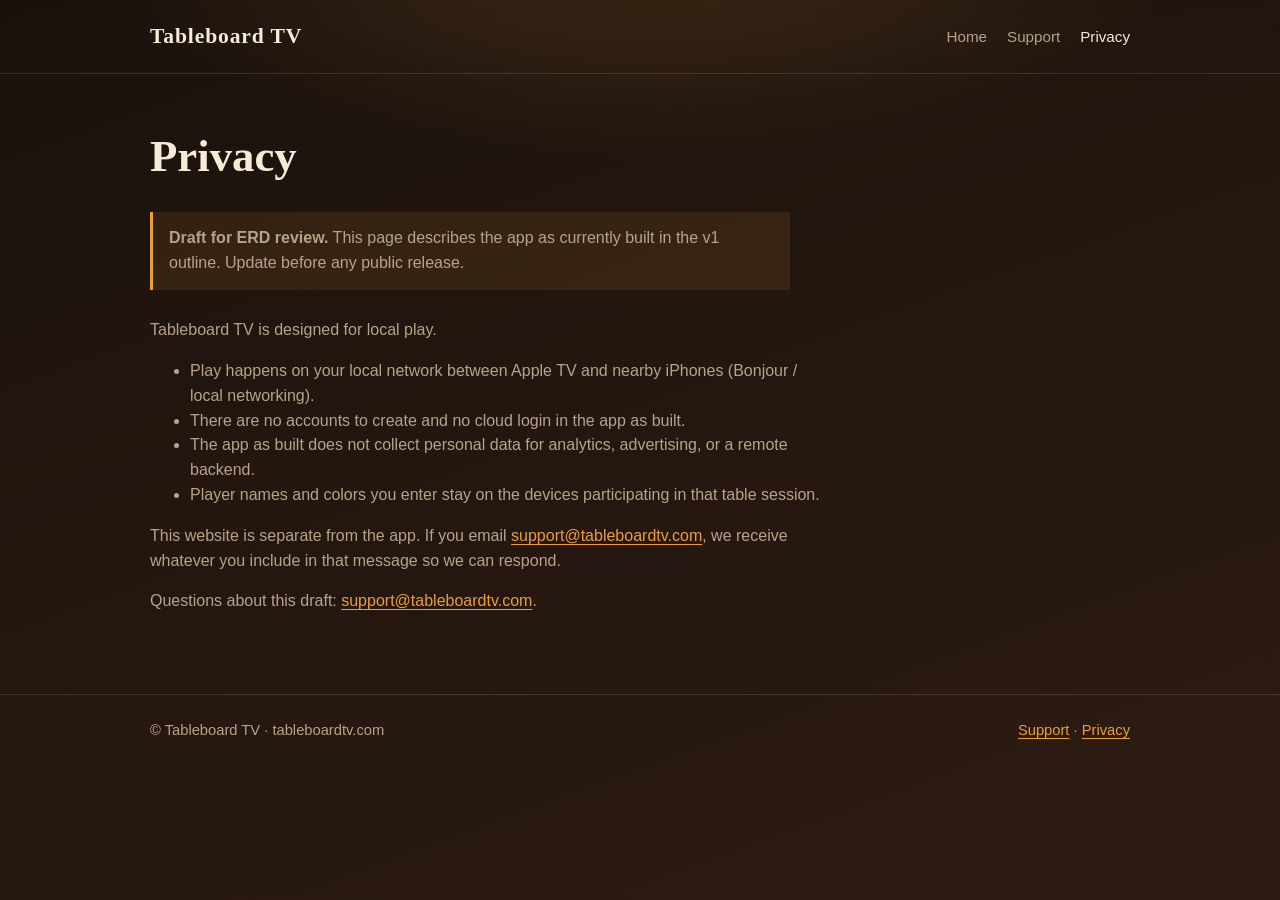
==== privacy.html @ 42b8b1a8 "Add Tableboard TV outline site (home, support, privacy draft)" ====
<!DOCTYPE html>
<html lang="en">
<head>
  <meta charset="utf-8">
  <meta name="viewport" content="width=device-width, initial-scale=1">
  <title>Privacy · Tableboard TV</title>
  <meta name="description" content="Privacy information for Tableboard TV.">
  <link rel="stylesheet" href="styles.css">
</head>
<body>
  <header class="site-header">
    <div class="wrap">
      <a class="brand" href="index.html">Tableboard TV</a>
      <nav class="nav" aria-label="Primary">
        <a href="index.html">Home</a>
        <a href="support.html">Support</a>
        <a href="privacy.html" aria-current="page">Privacy</a>
      </nav>
    </div>
  </header>

  <main class="page">
    <div class="wrap">
      <h1>Privacy</h1>
      <p class="draft-note"><strong>Draft for ERD review.</strong> This page describes the app as currently built in the v1 outline. Update before any public release.</p>

      <p>Tableboard TV is designed for local play.</p>
      <ul>
        <li>Play happens on your local network between Apple TV and nearby iPhones (Bonjour / local networking).</li>
        <li>There are no accounts to create and no cloud login in the app as built.</li>
        <li>The app as built does not collect personal data for analytics, advertising, or a remote backend.</li>
        <li>Player names and colors you enter stay on the devices participating in that table session.</li>
      </ul>
      <p>This website is separate from the app. If you email <a href="mailto:support@tableboardtv.com">support@tableboardtv.com</a>, we receive whatever you include in that message so we can respond.</p>
      <p>Questions about this draft: <a href="mailto:support@tableboardtv.com">support@tableboardtv.com</a>.</p>
    </div>
  </main>

  <footer class="site-footer">
    <div class="wrap">
      <span>© Tableboard TV · tableboardtv.com</span>
      <span>
        <a href="support.html">Support</a>
        ·
        <a href="privacy.html">Privacy</a>
      </span>
    </div>
  </footer>
</body>
</html>
---- styles.css ----
:root {
  --bg-top: #1a120d;
  --bg-bottom: #2e1c12;
  --felt: #24472e;
  --amber: #eb9e38;
  --cream: #f5ebd6;
  --muted: #b8a389;
  --card: rgba(255, 255, 255, 0.06);
  --stroke: rgba(255, 255, 255, 0.12);
  --danger: #c74747;
  --max: 980px;
  --font-display: "Iowan Old Style", "Palatino Linotype", Palatino, "Book Antiqua", Georgia, serif;
  --font-body: "Avenir Next", "Segoe UI", "Helvetica Neue", sans-serif;
}

*,
*::before,
*::after {
  box-sizing: border-box;
}

html {
  scroll-behavior: smooth;
}

body {
  margin: 0;
  min-height: 100vh;
  font-family: var(--font-body);
  color: var(--cream);
  background:
    radial-gradient(ellipse 80% 50% at 50% -10%, rgba(235, 158, 56, 0.18), transparent 55%),
    linear-gradient(160deg, var(--bg-top), var(--bg-bottom));
  line-height: 1.55;
}

a {
  color: var(--amber);
  text-decoration-thickness: 1px;
  text-underline-offset: 0.18em;
}

a:hover {
  color: var(--cream);
}

.wrap {
  width: min(100% - 2.5rem, var(--max));
  margin-inline: auto;
}

.site-header {
  padding: 1.25rem 0;
  border-bottom: 1px solid var(--stroke);
  backdrop-filter: blur(8px);
}

.site-header .wrap {
  display: flex;
  align-items: center;
  justify-content: space-between;
  gap: 1rem;
}

.brand {
  font-family: var(--font-display);
  font-size: 1.35rem;
  font-weight: 700;
  letter-spacing: 0.04em;
  color: var(--cream);
  text-decoration: none;
}

.nav {
  display: flex;
  gap: 1.25rem;
  font-size: 0.95rem;
}

.nav a {
  color: var(--muted);
  text-decoration: none;
}

.nav a:hover,
.nav a[aria-current="page"] {
  color: var(--cream);
}

.hero {
  padding: 5.5rem 0 4rem;
  text-align: center;
}

.hero-brand {
  margin: 0 0 1rem;
  font-family: var(--font-display);
  font-size: clamp(2.8rem, 8vw, 4.6rem);
  font-weight: 700;
  letter-spacing: 0.03em;
  line-height: 1.05;
  color: var(--cream);
  text-shadow: 0 12px 40px rgba(0, 0, 0, 0.45);
}

.hero p {
  margin: 0 auto;
  max-width: 34rem;
  font-size: 1.2rem;
  color: var(--muted);
}

.hero-cta {
  margin-top: 1.75rem;
  display: inline-block;
  padding: 0.85rem 1.4rem;
  border-radius: 999px;
  background: var(--amber);
  color: #1a120d;
  font-weight: 700;
  text-decoration: none;
}

.hero-cta:hover {
  color: #1a120d;
  filter: brightness(1.05);
}

.section {
  padding: 3.5rem 0;
  border-top: 1px solid var(--stroke);
}

.section h2 {
  margin: 0 0 0.75rem;
  font-family: var(--font-display);
  font-size: clamp(1.8rem, 4vw, 2.4rem);
  font-weight: 700;
}

.section > .wrap > .lede {
  margin: 0 0 2rem;
  max-width: 36rem;
  color: var(--muted);
  font-size: 1.05rem;
}

.steps {
  display: grid;
  gap: 1.5rem;
  grid-template-columns: repeat(3, 1fr);
  list-style: none;
  margin: 0;
  padding: 0;
}

.steps li {
  padding: 1.4rem 1.35rem;
  background: var(--card);
  border: 1px solid var(--stroke);
  border-radius: 18px;
}

.steps .num {
  display: block;
  margin-bottom: 0.55rem;
  font-family: var(--font-display);
  font-size: 1.6rem;
  color: var(--amber);
}

.steps h3 {
  margin: 0 0 0.4rem;
  font-size: 1.15rem;
}

.steps p {
  margin: 0;
  color: var(--muted);
  font-size: 0.98rem;
}

.game-block {
  display: grid;
  gap: 1.5rem;
  grid-template-columns: 1.1fr 0.9fr;
  align-items: center;
}

.game-block p {
  margin: 0 0 0.85rem;
  color: var(--muted);
}

.felt-panel {
  min-height: 220px;
  border-radius: 24px;
  background:
    radial-gradient(circle at 30% 40%, rgba(255, 255, 255, 0.08), transparent 45%),
    linear-gradient(145deg, #2f5a3a, var(--felt));
  border: 1px solid rgba(255, 255, 255, 0.14);
  box-shadow: inset 0 0 40px rgba(0, 0, 0, 0.25);
  display: grid;
  place-items: center;
  gap: 1rem;
  grid-auto-flow: column;
  padding: 1.5rem;
}

.mini-card {
  width: 72px;
  height: 104px;
  border-radius: 10px;
  display: grid;
  place-items: center;
  font-family: var(--font-display);
  font-size: 1.35rem;
  font-weight: 700;
  box-shadow: 0 10px 24px rgba(0, 0, 0, 0.35);
}

.mini-card.face {
  background: #faf6ee;
  color: var(--danger);
}

.mini-card.back {
  background: #6b2e24;
  color: var(--cream);
}

.coming {
  text-align: center;
  padding: 3rem 0 4.5rem;
}

.coming p {
  margin: 0.5rem auto 0;
  max-width: 28rem;
  color: var(--muted);
}

.badge {
  display: inline-block;
  margin-bottom: 0.75rem;
  padding: 0.35rem 0.8rem;
  border-radius: 999px;
  border: 1px solid rgba(235, 158, 56, 0.45);
  color: var(--amber);
  font-size: 0.85rem;
  letter-spacing: 0.04em;
  text-transform: uppercase;
}

.site-footer {
  border-top: 1px solid var(--stroke);
  padding: 1.5rem 0 2rem;
  color: var(--muted);
  font-size: 0.92rem;
}

.site-footer .wrap {
  display: flex;
  flex-wrap: wrap;
  gap: 0.75rem 1.5rem;
  justify-content: space-between;
}

.page {
  padding: 3rem 0 4rem;
}

.page h1 {
  margin: 0 0 1rem;
  font-family: var(--font-display);
  font-size: clamp(2rem, 5vw, 2.8rem);
}

.page p,
.page li {
  color: var(--muted);
  max-width: 40rem;
}

.draft-note {
  margin: 1.25rem 0 1.75rem;
  padding: 0.9rem 1rem;
  border-left: 3px solid var(--amber);
  background: rgba(235, 158, 56, 0.1);
  color: var(--cream);
  max-width: 40rem;
}

@media (max-width: 800px) {
  .steps,
  .game-block {
    grid-template-columns: 1fr;
  }

  .hero {
    padding-top: 3.5rem;
  }
}
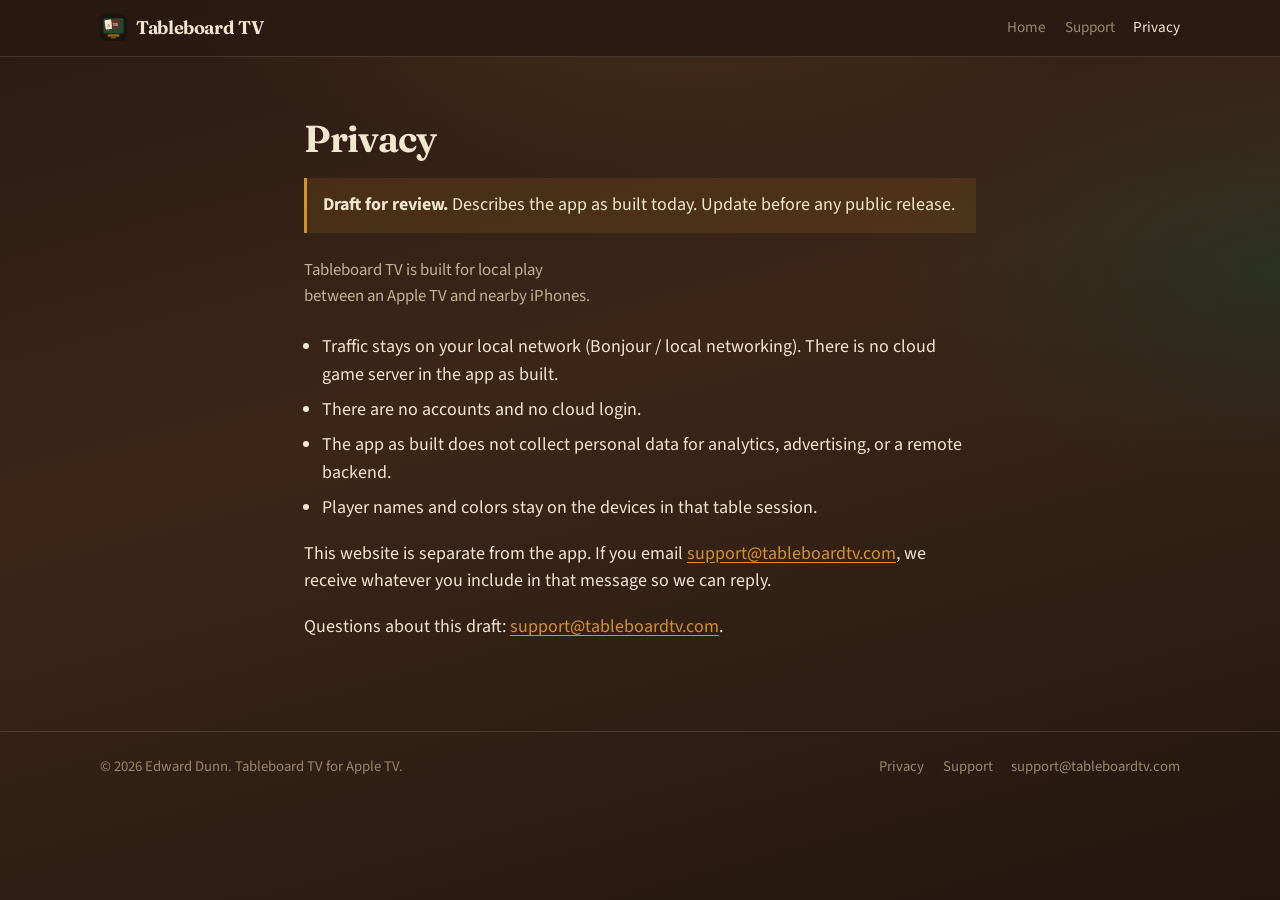
==== commit 99a78b6e: "Redo marketing site with felt-and-wood craft and real TV shots. Replace the outline pages with a han" ====
--- a/privacy.html
+++ b/privacy.html
@@ -4,46 +4,58 @@
   <meta charset="utf-8">
   <meta name="viewport" content="width=device-width, initial-scale=1">
   <title>Privacy · Tableboard TV</title>
-  <meta name="description" content="Privacy information for Tableboard TV.">
+  <meta name="description" content="Privacy draft for Tableboard TV: local network play, no accounts, no data collected by the app as built.">
+  <meta name="theme-color" content="#1e3a28">
+  <link rel="icon" href="favicon.svg" type="image/svg+xml">
+  <link rel="preconnect" href="https://fonts.googleapis.com">
+  <link rel="preconnect" href="https://fonts.gstatic.com" crossorigin>
+  <link href="https://fonts.googleapis.com/css2?family=Fraunces:opsz,wght@9..144,500;9..144,650&family=Source+Sans+3:wght@400;600;700&display=swap" rel="stylesheet">
   <link rel="stylesheet" href="styles.css">
 </head>
 <body>
+  <a class="skip" href="#main">Skip to content</a>
+
   <header class="site-header">
-    <div class="wrap">
-      <a class="brand" href="index.html">Tableboard TV</a>
-      <nav class="nav" aria-label="Primary">
-        <a href="index.html">Home</a>
-        <a href="support.html">Support</a>
-        <a href="privacy.html" aria-current="page">Privacy</a>
-      </nav>
-    </div>
+    <nav class="nav" aria-label="Primary">
+      <a class="brand" href="./">
+        <img class="brand-mark" src="favicon.svg" width="28" height="28" alt="">
+        <span>Tableboard TV</span>
+      </a>
+      <ul class="nav-links">
+        <li><a href="./">Home</a></li>
+        <li><a href="support.html">Support</a></li>
+        <li><a href="privacy.html" aria-current="page">Privacy</a></li>
+      </ul>
+    </nav>
   </header>
 
-  <main class="page">
-    <div class="wrap">
+  <main id="main" class="page">
+    <div class="page-narrow">
       <h1>Privacy</h1>
-      <p class="draft-note"><strong>Draft for ERD review.</strong> This page describes the app as currently built in the v1 outline. Update before any public release.</p>
+      <p class="draft-note"><strong>Draft for review.</strong> Describes the app as built today. Update before any public release.</p>
 
-      <p>Tableboard TV is designed for local play.</p>
+      <p class="lede">Tableboard TV is built for local play between an Apple TV and nearby iPhones.</p>
+
       <ul>
-        <li>Play happens on your local network between Apple TV and nearby iPhones (Bonjour / local networking).</li>
-        <li>There are no accounts to create and no cloud login in the app as built.</li>
+        <li>Traffic stays on your local network (Bonjour / local networking). There is no cloud game server in the app as built.</li>
+        <li>There are no accounts and no cloud login.</li>
         <li>The app as built does not collect personal data for analytics, advertising, or a remote backend.</li>
-        <li>Player names and colors you enter stay on the devices participating in that table session.</li>
+        <li>Player names and colors stay on the devices in that table session.</li>
       </ul>
-      <p>This website is separate from the app. If you email <a href="mailto:support@tableboardtv.com">support@tableboardtv.com</a>, we receive whatever you include in that message so we can respond.</p>
+
+      <p>This website is separate from the app. If you email <a href="mailto:support@tableboardtv.com">support@tableboardtv.com</a>, we receive whatever you include in that message so we can reply.</p>
       <p>Questions about this draft: <a href="mailto:support@tableboardtv.com">support@tableboardtv.com</a>.</p>
     </div>
   </main>
 
   <footer class="site-footer">
-    <div class="wrap">
-      <span>© Tableboard TV · tableboardtv.com</span>
-      <span>
+    <div class="wrap footer-inner">
+      <p>&copy; 2026 Edward Dunn. Tableboard TV for Apple TV.</p>
+      <div class="footer-links">
+        <a href="privacy.html">Privacy</a>
         <a href="support.html">Support</a>
-        ·
-        <a href="privacy.html">Privacy</a>
-      </span>
+        <a href="mailto:support@tableboardtv.com">support@tableboardtv.com</a>
+      </div>
     </div>
   </footer>
 </body>
--- a/styles.css
+++ b/styles.css
@@ -1,16 +1,26 @@
+/* Tableboard TV — felt table, wood room, printed-card box. */
+
 :root {
-  --bg-top: #1a120d;
-  --bg-bottom: #2e1c12;
-  --felt: #24472e;
-  --amber: #eb9e38;
-  --cream: #f5ebd6;
-  --muted: #b8a389;
-  --card: rgba(255, 255, 255, 0.06);
-  --stroke: rgba(255, 255, 255, 0.12);
-  --danger: #c74747;
-  --max: 980px;
-  --font-display: "Iowan Old Style", "Palatino Linotype", Palatino, "Book Antiqua", Georgia, serif;
-  --font-body: "Avenir Next", "Segoe UI", "Helvetica Neue", sans-serif;
+  --felt: #1e3a28;
+  --felt-deep: #15281c;
+  --wood: #2a1a12;
+  --wood-mid: #3d2618;
+  --ink: #f3e6d0;
+  --ink-dim: #c4b094;
+  --muted: #9a866c;
+  --amber: #d4922a;
+  --amber-ink: #1a120c;
+  --card-face: #f7f0e4;
+  --card-back: #6b2a22;
+  --suit-red: #b83333;
+  --suit-black: #1c1612;
+  --line: rgba(243, 230, 208, 0.14);
+  --line-strong: rgba(243, 230, 208, 0.28);
+  --max: 1080px;
+  --pad: clamp(1.15rem, 4vw, 2.25rem);
+  --display: "Fraunces", "Iowan Old Style", "Palatino Linotype", Palatino, Georgia, serif;
+  --sans: "Source Sans 3", "Avenir Next", "Segoe UI", "Helvetica Neue", sans-serif;
+  --theme-color: #1e3a28;
 }
 
 *,
@@ -23,281 +33,660 @@
   scroll-behavior: smooth;
 }
 
+@media (prefers-reduced-motion: reduce) {
+  html {
+    scroll-behavior: auto;
+  }
+
+  *,
+  *::before,
+  *::after {
+    animation: none !important;
+    transition: none !important;
+  }
+}
+
 body {
   margin: 0;
   min-height: 100vh;
-  font-family: var(--font-body);
-  color: var(--cream);
+  color: var(--ink);
+  font: 18px/1.55 var(--sans);
+  -webkit-font-smoothing: antialiased;
+  text-rendering: optimizeLegibility;
   background:
-    radial-gradient(ellipse 80% 50% at 50% -10%, rgba(235, 158, 56, 0.18), transparent 55%),
-    linear-gradient(160deg, var(--bg-top), var(--bg-bottom));
-  line-height: 1.55;
+    radial-gradient(ellipse 70% 45% at 50% -5%, rgba(212, 146, 42, 0.14), transparent 55%),
+    radial-gradient(ellipse 50% 40% at 100% 30%, rgba(30, 58, 40, 0.55), transparent 60%),
+    linear-gradient(165deg, var(--wood) 0%, var(--wood-mid) 42%, #23160f 100%);
+  background-attachment: fixed;
+}
+
+img,
+svg {
+  max-width: 100%;
+  height: auto;
+  vertical-align: middle;
 }
 
 a {
   color: var(--amber);
-  text-decoration-thickness: 1px;
-  text-underline-offset: 0.18em;
+  text-underline-offset: 0.16em;
 }
 
 a:hover {
-  color: var(--cream);
+  color: var(--ink);
+}
+
+a:focus-visible {
+  outline: 2px solid var(--amber);
+  outline-offset: 3px;
+  border-radius: 3px;
+}
+
+.skip {
+  position: absolute;
+  left: -9999px;
+  top: 0;
+}
+
+.skip:focus {
+  left: var(--pad);
+  top: 0.75rem;
+  z-index: 100;
+  background: var(--ink);
+  color: var(--wood);
+  padding: 0.5rem 0.75rem;
+  text-decoration: none;
 }
 
 .wrap {
-  width: min(100% - 2.5rem, var(--max));
+  width: min(100% - 2 * var(--pad), var(--max));
   margin-inline: auto;
 }
 
+/* Header */
+
 .site-header {
-  padding: 1.25rem 0;
-  border-bottom: 1px solid var(--stroke);
-  backdrop-filter: blur(8px);
-}
-
-.site-header .wrap {
+  position: sticky;
+  top: 0;
+  z-index: 20;
+  background: color-mix(in srgb, var(--wood) 88%, transparent);
+  border-bottom: 1px solid var(--line);
+}
+
+.nav {
   display: flex;
   align-items: center;
   justify-content: space-between;
   gap: 1rem;
+  padding: 0.85rem 0;
+  width: min(100% - 2 * var(--pad), var(--max));
+  margin-inline: auto;
 }
 
 .brand {
-  font-family: var(--font-display);
+  display: inline-flex;
+  align-items: center;
+  gap: 0.55rem;
+  color: var(--ink);
+  text-decoration: none;
+  font-family: var(--display);
+  font-weight: 650;
+  font-size: 1.15rem;
+  letter-spacing: -0.02em;
+}
+
+.brand:hover {
+  color: var(--ink);
+}
+
+.brand-mark {
+  flex: none;
+  width: 1.7rem;
+  height: 1.7rem;
+  border-radius: 0.35rem;
+}
+
+.nav-links {
+  display: flex;
+  gap: 1.15rem;
+  list-style: none;
+  margin: 0;
+  padding: 0;
+  font-size: 0.95rem;
+}
+
+.nav-links a {
+  color: var(--muted);
+  text-decoration: none;
+}
+
+.nav-links a:hover,
+.nav-links a[aria-current="page"] {
+  color: var(--ink);
+}
+
+/* Hero — one composition, brand first, full-bleed visual */
+
+.hero {
+  position: relative;
+  min-height: min(92vh, 860px);
+  display: grid;
+  align-items: end;
+  overflow: hidden;
+  border-bottom: 1px solid var(--line);
+}
+
+.hero-visual {
+  position: absolute;
+  inset: 0;
+  z-index: 0;
+}
+
+.hero-visual img {
+  width: 100%;
+  height: 100%;
+  object-fit: cover;
+  object-position: center top;
+  display: block;
+}
+
+.hero-visual::after {
+  content: "";
+  position: absolute;
+  inset: 0;
+  background:
+    linear-gradient(90deg, rgba(26, 16, 10, 0.88) 0%, rgba(26, 16, 10, 0.55) 42%, rgba(26, 16, 10, 0.28) 100%),
+    linear-gradient(0deg, rgba(26, 16, 10, 0.92) 0%, transparent 48%);
+}
+
+.hero-inner {
+  position: relative;
+  z-index: 1;
+  padding: clamp(4.5rem, 12vw, 7rem) 0 clamp(2.5rem, 6vw, 3.75rem);
+  max-width: 34rem;
+  animation: rise 700ms ease both;
+}
+
+.wordmark {
+  margin: 0 0 0.85rem;
+  font-family: var(--display);
+  font-size: clamp(2.55rem, 7vw, 3.6rem);
+  font-weight: 650;
+  letter-spacing: -0.03em;
+  line-height: 1.02;
+  color: var(--ink);
+}
+
+.hero h1 {
+  margin: 0 0 0.85rem;
+  font-family: var(--display);
+  font-size: clamp(1.35rem, 3vw, 1.7rem);
+  font-weight: 500;
+  letter-spacing: -0.02em;
+  line-height: 1.28;
+  color: var(--ink);
+  max-width: 22ch;
+}
+
+.lede {
+  margin: 0 0 1.35rem;
+  color: var(--ink-dim);
+  font-size: 1.05rem;
+  max-width: 36ch;
+}
+
+.hero-cta {
+  display: flex;
+  flex-wrap: wrap;
+  align-items: center;
+  gap: 0.85rem 1.15rem;
+}
+
+.btn-soon {
+  display: inline-flex;
+  align-items: center;
+  justify-content: center;
+  gap: 0.4rem;
+  padding: 0.78rem 1.2rem;
+  border-radius: 0.35rem;
+  background: var(--amber);
+  color: var(--amber-ink);
+  text-decoration: none;
+  font-size: 0.98rem;
+  font-weight: 700;
+  letter-spacing: 0.01em;
+  transition: transform 180ms ease, filter 180ms ease;
+}
+
+.btn-soon:hover {
+  color: var(--amber-ink);
+  filter: brightness(1.06);
+  transform: translateY(-1px);
+}
+
+.device-note {
+  margin: 0;
+  color: var(--muted);
+  font-size: 0.92rem;
+}
+
+/* Sections */
+
+.section {
+  padding: clamp(2.75rem, 7vw, 4.25rem) 0;
+  border-bottom: 1px solid var(--line);
+}
+
+.section-head {
+  margin: 0 0 1.5rem;
+  max-width: 36ch;
+}
+
+.section-head h2 {
+  margin: 0 0 0.45rem;
+  font-family: var(--display);
+  font-size: clamp(1.55rem, 3.2vw, 1.95rem);
+  font-weight: 650;
+  letter-spacing: -0.02em;
+}
+
+.section-head p {
+  margin: 0;
+  color: var(--ink-dim);
+}
+
+.suit-rule {
+  display: flex;
+  gap: 0.65rem;
+  margin: 0 0 1.25rem;
+  color: var(--muted);
+  font-size: 0.95rem;
+  letter-spacing: 0.18em;
+}
+
+.suit-rule span:nth-child(1),
+.suit-rule span:nth-child(3) {
+  color: var(--suit-red);
+}
+
+/* How it works — lined list, not icon cards */
+
+.steps {
+  list-style: none;
+  margin: 0;
+  padding: 0;
+  border-top: 1px solid var(--line);
+}
+
+.steps li {
+  display: grid;
+  gap: 0.35rem 1.5rem;
+  padding: 1.2rem 0;
+  border-bottom: 1px solid var(--line);
+}
+
+@media (min-width: 720px) {
+  .steps li {
+    grid-template-columns: 2.5rem 11rem 1fr;
+    align-items: baseline;
+  }
+}
+
+.steps .num {
+  font-family: var(--display);
+  font-size: 1.45rem;
+  font-weight: 650;
+  color: var(--amber);
+  line-height: 1;
+}
+
+.steps h3 {
+  margin: 0;
+  font-size: 1.05rem;
+  font-weight: 700;
+  letter-spacing: -0.01em;
+}
+
+.steps p {
+  margin: 0;
+  color: var(--ink-dim);
+  max-width: 44ch;
+}
+
+/* Screenshots */
+
+.shot-frame {
+  margin: 0;
+  border: 1px solid var(--line-strong);
+  border-radius: 0.35rem;
+  overflow: hidden;
+  background: #0d0907;
+  box-shadow: 0 24px 48px rgba(0, 0, 0, 0.35);
+}
+
+.shot-frame img {
+  display: block;
+  width: 100%;
+  height: auto;
+}
+
+.shot-caption {
+  margin: 0.75rem 0 0;
+  color: var(--muted);
+  font-size: 0.9rem;
+}
+
+.shot-grid {
+  display: grid;
+  gap: 1.25rem;
+}
+
+@media (min-width: 760px) {
+  .shot-grid {
+    grid-template-columns: 1fr 1fr;
+  }
+}
+
+.split {
+  display: grid;
+  gap: clamp(1.75rem, 4vw, 2.75rem);
+  align-items: center;
+}
+
+@media (min-width: 860px) {
+  .split {
+    grid-template-columns: 1fr 1.05fr;
+  }
+
+  .split.reverse {
+    grid-template-columns: 1.05fr 1fr;
+  }
+
+  .split.reverse .split-copy {
+    order: 2;
+  }
+}
+
+/* Phone mockup — clearly drawn, not a screenshot */
+
+.phone-mock {
+  margin: 0 auto;
+  width: min(100%, 320px);
+  padding: 0.85rem 0.75rem 1.1rem;
+  border-radius: 1.85rem;
+  background: linear-gradient(160deg, #2c2c2e, #1c1c1e);
+  border: 2px solid #4a4a4c;
+  box-shadow:
+    0 1px 0 rgba(255, 255, 255, 0.08) inset,
+    0 22px 40px rgba(0, 0, 0, 0.4);
+}
+
+.phone-notch {
+  width: 7rem;
+  height: 1.1rem;
+  margin: 0 auto 0.85rem;
+  border-radius: 999px;
+  background: #0a0a0a;
+}
+
+.phone-screen {
+  border-radius: 1rem;
+  background:
+    radial-gradient(ellipse 80% 50% at 50% 0%, rgba(212, 146, 42, 0.1), transparent 55%),
+    linear-gradient(180deg, #241810, #1a120c);
+  padding: 1rem 0.85rem 1.15rem;
+  min-height: 360px;
+  display: flex;
+  flex-direction: column;
+  justify-content: flex-end;
+  gap: 1rem;
+}
+
+.phone-label {
+  margin: 0;
+  text-align: center;
+  font-size: 0.72rem;
+  font-weight: 700;
+  letter-spacing: 0.12em;
+  text-transform: uppercase;
+  color: var(--muted);
+}
+
+.hand-fan {
+  position: relative;
+  height: 11.5rem;
+  margin: 0 auto;
+  width: 100%;
+}
+
+.hand-card {
+  position: absolute;
+  bottom: 0;
+  width: 4.6rem;
+  height: 6.6rem;
+  border-radius: 0.55rem;
+  background: var(--card-face);
+  border: 1px solid rgba(28, 22, 18, 0.18);
+  box-shadow: 0 8px 16px rgba(0, 0, 0, 0.28);
+  display: flex;
+  flex-direction: column;
+  align-items: center;
+  justify-content: center;
+  gap: 0.1rem;
+  font-family: var(--display);
+  font-weight: 700;
+  transform-origin: 50% 120%;
+  color: var(--suit-black);
+}
+
+.hand-card .rank {
+  font-size: 1.15rem;
+  line-height: 1;
+}
+
+.hand-card .suit {
   font-size: 1.35rem;
+  line-height: 1;
+}
+
+.hand-card.red {
+  color: var(--suit-red);
+}
+
+.hand-card.dim {
+  opacity: 0.38;
+}
+
+.hand-card:nth-child(1) { left: 6%;  transform: rotate(-16deg); }
+.hand-card:nth-child(2) { left: 22%; transform: rotate(-8deg); }
+.hand-card:nth-child(3) { left: 38%; transform: rotate(0deg); z-index: 2; }
+.hand-card:nth-child(4) { left: 54%; transform: rotate(8deg); }
+.hand-card:nth-child(5) { left: 70%; transform: rotate(16deg); }
+
+.draw-btn {
+  display: block;
+  width: 100%;
+  padding: 0.7rem;
+  border: none;
+  border-radius: 0.55rem;
+  background: var(--amber);
+  color: var(--amber-ink);
+  font: 700 0.95rem/1 var(--sans);
+  text-align: center;
+}
+
+.mock-note {
+  margin: 0.85rem 0 0;
+  text-align: center;
+  color: var(--muted);
+  font-size: 0.88rem;
+}
+
+/* Eights blurb */
+
+.felt-band {
+  margin-top: 1.5rem;
+  padding: 1.35rem 1.4rem;
+  border-radius: 0.35rem;
+  background:
+    radial-gradient(circle at 20% 30%, rgba(255, 255, 255, 0.06), transparent 45%),
+    linear-gradient(145deg, #2f5a3a, var(--felt-deep));
+  border: 1px solid rgba(243, 230, 208, 0.16);
+}
+
+.felt-band p {
+  margin: 0;
+  color: var(--ink);
+  max-width: 46ch;
+}
+
+.felt-band p + p {
+  margin-top: 0.65rem;
+  color: var(--ink-dim);
+}
+
+/* Interior pages */
+
+.page {
+  padding: clamp(2.5rem, 6vw, 3.75rem) 0 clamp(3rem, 7vw, 4.5rem);
+}
+
+.page-narrow {
+  width: min(100% - 2 * var(--pad), 42rem);
+  margin-inline: auto;
+}
+
+.page h1 {
+  margin: 0 0 0.5rem;
+  font-family: var(--display);
+  font-size: clamp(1.9rem, 4vw, 2.35rem);
+  font-weight: 650;
+  letter-spacing: -0.025em;
+  line-height: 1.15;
+}
+
+.page h2 {
+  margin: 2rem 0 0.55rem;
+  font-family: var(--display);
+  font-size: 1.25rem;
+  font-weight: 650;
+  letter-spacing: -0.015em;
+}
+
+.page .lede {
+  margin-bottom: 1.5rem;
+}
+
+.page ul {
+  padding-left: 1.15rem;
+}
+
+.page li + li {
+  margin-top: 0.45rem;
+}
+
+.draft-note {
+  margin: 1.1rem 0 1.5rem;
+  padding: 0.85rem 1rem;
+  border-left: 3px solid var(--amber);
+  background: rgba(212, 146, 42, 0.12);
+  color: var(--ink);
+}
+
+.faq details {
+  border-top: 1px solid var(--line);
+  padding: 0.95rem 0;
+}
+
+.faq details:last-child {
+  border-bottom: 1px solid var(--line);
+}
+
+.faq summary {
+  cursor: pointer;
   font-weight: 700;
-  letter-spacing: 0.04em;
-  color: var(--cream);
+  letter-spacing: -0.01em;
+  list-style: none;
+}
+
+.faq summary::-webkit-details-marker {
+  display: none;
+}
+
+.faq summary::after {
+  content: "+";
+  float: right;
+  color: var(--muted);
+  font-weight: 500;
+}
+
+.faq details[open] summary::after {
+  content: "–";
+}
+
+.faq details p {
+  margin: 0.65rem 0 0.15rem;
+  color: var(--ink-dim);
+}
+
+/* Footer */
+
+.site-footer {
+  border-top: 1px solid var(--line);
+  padding: 1.5rem 0 2rem;
+  color: var(--muted);
+  font-size: 0.92rem;
+}
+
+.footer-inner {
+  display: flex;
+  flex-wrap: wrap;
+  justify-content: space-between;
+  gap: 0.75rem 1.5rem;
+}
+
+.footer-inner p {
+  margin: 0;
+}
+
+.footer-links {
+  display: flex;
+  flex-wrap: wrap;
+  gap: 0.85rem 1.15rem;
+}
+
+.footer-links a {
+  color: var(--muted);
   text-decoration: none;
 }
 
-.nav {
-  display: flex;
-  gap: 1.25rem;
-  font-size: 0.95rem;
-}
-
-.nav a {
-  color: var(--muted);
-  text-decoration: none;
-}
-
-.nav a:hover,
-.nav a[aria-current="page"] {
-  color: var(--cream);
-}
-
-.hero {
-  padding: 5.5rem 0 4rem;
-  text-align: center;
-}
-
-.hero-brand {
-  margin: 0 0 1rem;
-  font-family: var(--font-display);
-  font-size: clamp(2.8rem, 8vw, 4.6rem);
-  font-weight: 700;
-  letter-spacing: 0.03em;
-  line-height: 1.05;
-  color: var(--cream);
-  text-shadow: 0 12px 40px rgba(0, 0, 0, 0.45);
-}
-
-.hero p {
-  margin: 0 auto;
-  max-width: 34rem;
-  font-size: 1.2rem;
-  color: var(--muted);
-}
-
-.hero-cta {
-  margin-top: 1.75rem;
-  display: inline-block;
-  padding: 0.85rem 1.4rem;
-  border-radius: 999px;
-  background: var(--amber);
-  color: #1a120d;
-  font-weight: 700;
-  text-decoration: none;
-}
-
-.hero-cta:hover {
-  color: #1a120d;
-  filter: brightness(1.05);
-}
-
-.section {
-  padding: 3.5rem 0;
-  border-top: 1px solid var(--stroke);
-}
-
-.section h2 {
-  margin: 0 0 0.75rem;
-  font-family: var(--font-display);
-  font-size: clamp(1.8rem, 4vw, 2.4rem);
-  font-weight: 700;
-}
-
-.section > .wrap > .lede {
-  margin: 0 0 2rem;
-  max-width: 36rem;
-  color: var(--muted);
-  font-size: 1.05rem;
-}
-
-.steps {
-  display: grid;
-  gap: 1.5rem;
-  grid-template-columns: repeat(3, 1fr);
-  list-style: none;
-  margin: 0;
-  padding: 0;
-}
-
-.steps li {
-  padding: 1.4rem 1.35rem;
-  background: var(--card);
-  border: 1px solid var(--stroke);
-  border-radius: 18px;
-}
-
-.steps .num {
-  display: block;
-  margin-bottom: 0.55rem;
-  font-family: var(--font-display);
-  font-size: 1.6rem;
-  color: var(--amber);
-}
-
-.steps h3 {
-  margin: 0 0 0.4rem;
-  font-size: 1.15rem;
-}
-
-.steps p {
-  margin: 0;
-  color: var(--muted);
-  font-size: 0.98rem;
-}
-
-.game-block {
-  display: grid;
-  gap: 1.5rem;
-  grid-template-columns: 1.1fr 0.9fr;
-  align-items: center;
-}
-
-.game-block p {
-  margin: 0 0 0.85rem;
-  color: var(--muted);
-}
-
-.felt-panel {
-  min-height: 220px;
-  border-radius: 24px;
-  background:
-    radial-gradient(circle at 30% 40%, rgba(255, 255, 255, 0.08), transparent 45%),
-    linear-gradient(145deg, #2f5a3a, var(--felt));
-  border: 1px solid rgba(255, 255, 255, 0.14);
-  box-shadow: inset 0 0 40px rgba(0, 0, 0, 0.25);
-  display: grid;
-  place-items: center;
-  gap: 1rem;
-  grid-auto-flow: column;
-  padding: 1.5rem;
-}
-
-.mini-card {
-  width: 72px;
-  height: 104px;
-  border-radius: 10px;
-  display: grid;
-  place-items: center;
-  font-family: var(--font-display);
-  font-size: 1.35rem;
-  font-weight: 700;
-  box-shadow: 0 10px 24px rgba(0, 0, 0, 0.35);
-}
-
-.mini-card.face {
-  background: #faf6ee;
-  color: var(--danger);
-}
-
-.mini-card.back {
-  background: #6b2e24;
-  color: var(--cream);
-}
-
-.coming {
-  text-align: center;
-  padding: 3rem 0 4.5rem;
-}
-
-.coming p {
-  margin: 0.5rem auto 0;
-  max-width: 28rem;
-  color: var(--muted);
-}
-
-.badge {
-  display: inline-block;
-  margin-bottom: 0.75rem;
-  padding: 0.35rem 0.8rem;
-  border-radius: 999px;
-  border: 1px solid rgba(235, 158, 56, 0.45);
-  color: var(--amber);
-  font-size: 0.85rem;
-  letter-spacing: 0.04em;
-  text-transform: uppercase;
-}
-
-.site-footer {
-  border-top: 1px solid var(--stroke);
-  padding: 1.5rem 0 2rem;
-  color: var(--muted);
-  font-size: 0.92rem;
-}
-
-.site-footer .wrap {
-  display: flex;
-  flex-wrap: wrap;
-  gap: 0.75rem 1.5rem;
-  justify-content: space-between;
-}
-
-.page {
-  padding: 3rem 0 4rem;
-}
-
-.page h1 {
-  margin: 0 0 1rem;
-  font-family: var(--font-display);
-  font-size: clamp(2rem, 5vw, 2.8rem);
-}
-
-.page p,
-.page li {
-  color: var(--muted);
-  max-width: 40rem;
-}
-
-.draft-note {
-  margin: 1.25rem 0 1.75rem;
-  padding: 0.9rem 1rem;
-  border-left: 3px solid var(--amber);
-  background: rgba(235, 158, 56, 0.1);
-  color: var(--cream);
-  max-width: 40rem;
-}
-
-@media (max-width: 800px) {
-  .steps,
-  .game-block {
-    grid-template-columns: 1fr;
-  }
-
-  .hero {
-    padding-top: 3.5rem;
-  }
-}
+.footer-links a:hover {
+  color: var(--ink);
+}
+
+@keyframes rise {
+  from {
+    opacity: 0;
+    transform: translateY(14px);
+  }
+  to {
+    opacity: 1;
+    transform: none;
+  }
+}
+
+.shot-frame {
+  animation: rise 750ms 60ms ease both;
+}
+
+@media (max-width: 560px) {
+  .nav-links {
+    gap: 0.75rem;
+    font-size: 0.88rem;
+  }
+
+  .hand-card {
+    width: 4rem;
+    height: 5.8rem;
+  }
+}
